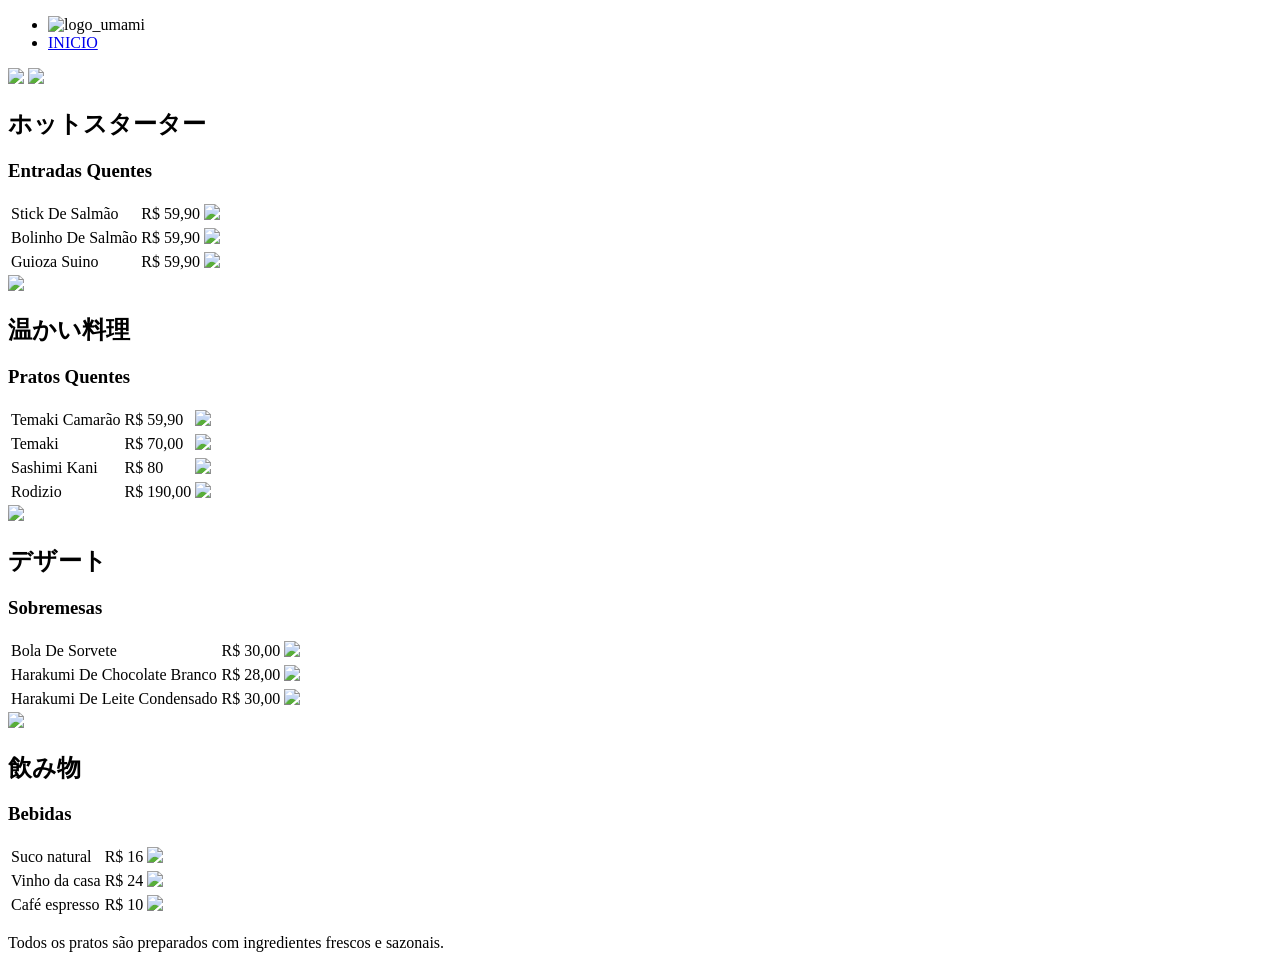
==== cardapio.html @ 9ab7f7f8 "Adicionando HTML" ====
<!DOCTYPE html>
<html lang="pt-BR">
  <head>
    <meta charset="UTF-8" />
    <meta name="viewport" content="width=device-width, initial-scale=1.0" />

    <link rel="shortcut icon" href="IMG/favicon.ico" type="image/x-icon">
    <link rel="stylesheet" href="menu.css">
    <link href="https://fonts.googleapis.com/css2?family=Roboto+Condensed:ital,wght@0,100..900;1,100..900&display=swap"
        rel="stylesheet">
    <title> Umami — Cardápio</title>
    <link href="https://fonts.googleapis.com/css2?family=Cormorant+Garamond:ital,wght@0,400;0,500;0,600;1,400;1,500&family=DM+Sans:wght@300;400;500&display=swap" rel="stylesheet" />
  </head>
  <body>
    <div class="page">
      
      <header class="Nav">

      <nav>

          <ul>
            <li><img src="IMG/LOGO png.png" alt="logo_umami" width="70px"></li>
            <li class="nav_lista"><a href="index.html">INICIO</a></li>
          </ul>
        </nav>
      </header>
      
      <!-- Entradas -->
      <img  class= "Japa" src="IMG/Japa__2.png">
      <img  class= "Japa1" src="IMG/pergaminho 1.png" >
    <section class="seção1">
        <h2 class ="Topicos">ホットスターター</h2>
        <h3 class="Topicos2">Entradas Quentes</h3>
      <table>
        <tr>
          <td class="Linha">
            <div class="item-nome">Stick De Salmão</div>
          </td>
          <td class="item-preço">R$ 59,90</td>
          <td class="Linha">
            <div class="Img"><img src="IMG/Stick_de_salmão-removebg-preview.png" width="130px"></div>
          </td>
         
        </tr>
        <tr>         
          <td class="Linha">
            <div class="item-nome">Bolinho De Salmão</span></div>
          </td>
          <td class="item-preço">R$ 59,90</td>
          <td class="Linha">
            <div class="Img"><img src="IMG/bolinho_de_salmão-removebg-preview.png" width="130px"></div>
          </td>
        </tr>
        <tr>
          <td class="Linha">
            <div class="item-nome">Guioza Suino</div>
          </td>
          <td class="item-preço">R$ 59,90</td>
          <td class="Linha">
            <div class="Img"><img src="IMG/Guiza_suino-removebg-preview.png" width="125px"></div>
          </td>
        </tr>
      </table>
    </section>

    <!-- Pratos Principais -->
    <img  class= "Japa" src="IMG/Japa__2.png">
    <section class="seção">
        <h2 class="Topicos">温かい料理</h2>
        <h3 class="Topicos2">Pratos Quentes</h3>
      <table>
        <tr>
          <td class="Linha">
            <div class="item-nome">Temaki Camarão</div>
          </td>
          <td class="item-preço">R$ 59,90</td>
          <td class="Linha">
            <div class="Img"><img src="IMG/TEMAKI_CAMARÃO-removebg-preview.png" width="125px"></div>
          </td>
        </tr>
        <tr>
          <td class="Linha">
            <div class="item-nome">Temaki</div>
          </td>
          <td class="item-preço">R$ 70,00</td>
          <td class="Linha">
            <div class="Img"><img src="IMG/TEMAKI_ATUM-removebg-preview.png" width="125px"></div>
          </td>
        </tr>
        <tr>
          <td class="Linha">
            <div class="item-nome">Sashimi Kani</div>
          </td>
          <td class="item-preço">R$ 80</td>
          <td class ="Linha">
            <div class="Img"><img src="IMG/SASHIMI_KANI-removebg-preview.png" width="125px"></div>
          </td>
        </tr>
        <tr>
          <td class ="Linha">
            <div class="item-nome">Rodizio</div>
          </td>
          <td class="item-preço">R$ 190,00</td>
          <td class="Linha">
            <div class="Img"><img src="IMG/COMBINADOS-removebg-preview.png" width="120px"></div>
          </td>
          
        </tr>
      </table>
    </section>

    <!-- Sobremesas -->
    <img  class= "Japa" src="IMG/Japa__2.png">
    <section class="seção">
        <h2 class="Topicos">デザート</h2>
        <h3 class="Topicos2">Sobremesas</h3>
      <table>
        <tr>
          <td class="Linha">
            <div class="item-nome">Bola De Sorvete</div>
          </td>
          <td class="item-preço">R$ 30,00</td>
          <td class="Linha">
            <div class="Img"><img src="IMG/Bola De Sorvete.png" width="125px"></div>
          </td>
        </tr>
        <tr>
          <td class="Linha">
            <div class="item-nome">Harakumi De Chocolate Branco</div>
          </td>
          <td class="item-preço">R$ 28,00</td>
          <td class="Linha">
            <div class="Img"><img src="IMG/HARAKUMI_DOCE_DE_LEITE-removebg-preview.png" width="125px"></div>
          </td>
        </tr>
        <tr>
          <td class="Linha">
            <div class="item-nome">Harakumi De Leite Condensado</div>
          </td>
          <td class="item-preço">R$ 30,00</td>
          <td class="Linha">
            <div class="Img"><img src="IMG/HARAKUMI_CHOCOLATE_COM_BANANA.png" width="125px"></div>
          </td>
        </tr>
      </table>
    </section>

    <!-- Bebidas -->
   <img  class= "Japa" src="IMG/Japa__2.png">
    <section class="seção">
        <h2 class="Topicos">飲み物</h2>  
        <h3 class="Topicos2">Bebidas</h3>  
      </p>  
      <table>
        <tr>
          <td class="Linha">
            <div class="item-nome">Suco natural</div>
          </td>
          <td class="item-preço">R$ 16</td>
          <td class="Linha">
            <div class="Img"><img src="IMG/Suco.png" width="125px"></div>
          </td>
        </tr>
        <tr>
          <td class="Linha">
            <div class="item-nome">Vinho da casa</div>
          </td>
          <td class="item-preço">R$ 24</td>
          <td class="Linha">
            <div class="Img"><img src="IMG/vinho.png" width="125px"></div>
          </td>
        </tr>
        <tr>
          <td class="Linha">
            <div class="item-nome">Café espresso</div>
          </td>
          <td class="item-preço">R$ 10</td>
          <td class="Linha">
            <div class="Img"><img src="IMG/cafe.png" width="125px"></div>
          </td>
        </tr>
      </table>
    </section>

    <footer class="footer">
      <p>Todos os pratos são preparados com ingredientes frescos e sazonais.</p>
    </footer>

  </div>
</body>
</html>
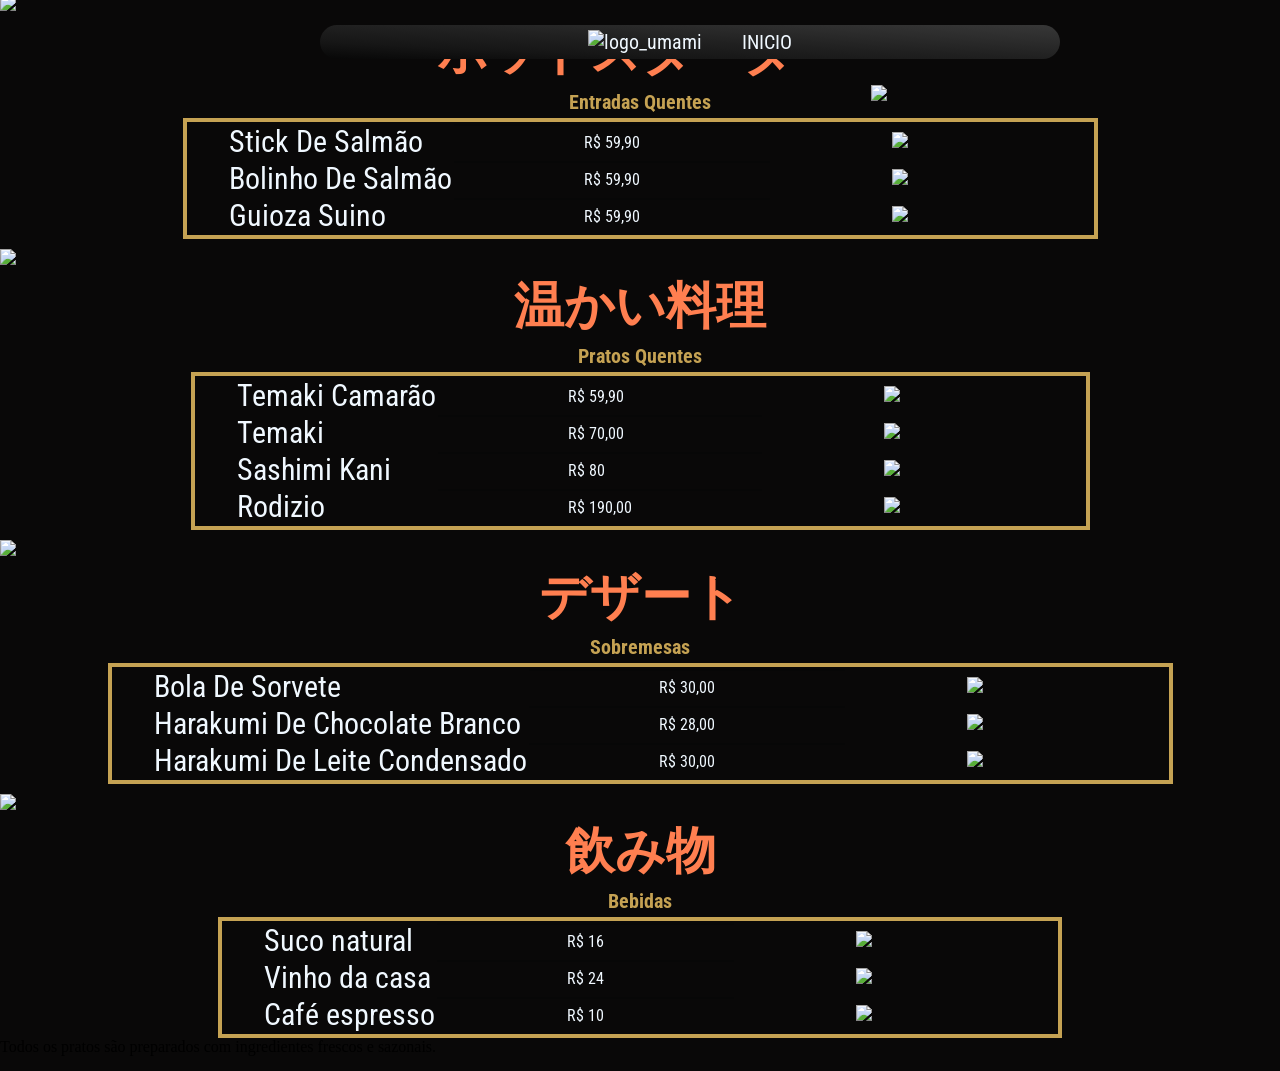
==== commit 583e2327: "Update cardapio.html" ====
--- a/cardapio.html
+++ b/cardapio.html
@@ -4,7 +4,7 @@
     <meta charset="UTF-8" />
     <meta name="viewport" content="width=device-width, initial-scale=1.0" />
 
-    <link rel="shortcut icon" href="IMG/favicon.ico" type="image/x-icon">
+    <link rel="shortcut icon" href="../img/favicon.ico" type="image/x-icon">
     <link rel="stylesheet" href="menu.css">
     <link href="https://fonts.googleapis.com/css2?family=Roboto+Condensed:ital,wght@0,100..900;1,100..900&display=swap"
         rel="stylesheet">
--- a/menu.css
+++ b/menu.css
@@ -0,0 +1,126 @@
+* {
+    margin: 0;
+    padding: 0;
+    list-style: none;
+}
+
+body {
+    background-color: #090808;
+    margin-top: -15px;
+    /* overflow-x: hidden; */
+}
+
+header {
+    background-image: linear-gradient(to right top, #070707, #161616, #202020, #2c2c2c, #373737);
+    border-radius: 35px;
+    position: absolute;
+    margin: 40px 320px;
+    width: 740px;
+    
+}
+header nav ul {
+    /* Deixa o conteudo no meio */
+    display: flex;
+    justify-content: center;
+    align-items: center;
+    /* Espaçamento  */
+    gap: 40px;
+    
+   
+}
+header nav ul li   {
+    /* Muda a setinha do mouse  */
+   cursor: pointer;
+   color: aliceblue;
+   font-size: 20px;
+   font-family: "Roboto Condensed", sans-serif;
+   position:relative;
+   padding: 5px 0px;
+   text-decoration: none;
+
+   transition: transform 0.5s ease;
+}
+
+.nav_lista:hover{
+    color: #C5A253;
+    transform: scale(1.2);
+}
+
+header a {
+    text-decoration: none;
+    color:aliceblue;
+
+}
+
+.Japa1 {
+    position: fixed;
+    margin-top: 100px;
+    margin-left: 855px;
+    width: 250px;
+
+}
+
+.seção { 
+    padding: 0 9px;
+
+}
+table {
+    margin: auto;
+    padding: 0 40px;
+    color: #C5A253;
+    border: 4px solid;
+}
+
+
+tr {
+    transition: transform 0.9s ease;
+}
+tr:hover {
+    background-color:  #161616;
+   
+}
+.Japa {
+    margin-top: 10px;
+}
+.Topicos {
+    margin: 4px;
+    text-align: center;
+}
+
+.Topicos2 {
+    margin: 4px;
+    text-align: center;
+    font-size: 20px;
+    color: #C5A253;
+    font-family: "Roboto Condensed", sans-serif;
+
+}
+.Linha {
+    border-top: 2px soli;
+
+}
+
+.item-preço { 
+    color: aliceblue;
+    border-top:2px solid #070707;
+    font-family: "Roboto Condensed", sans-serif;
+    padding: 0px 130px;
+}
+
+.item-nome {
+    color:aliceblue;
+    font-family: "Roboto Condensed", sans-serif;
+    font-size: 30px;
+}
+
+h2 {
+    color: coral;
+    font-size: 50px;
+    font-family: "Roboto Condensed", sans-serif;
+}
+
+.Img {
+    padding: 1px 120px;
+    width: 40px;
+    
+}
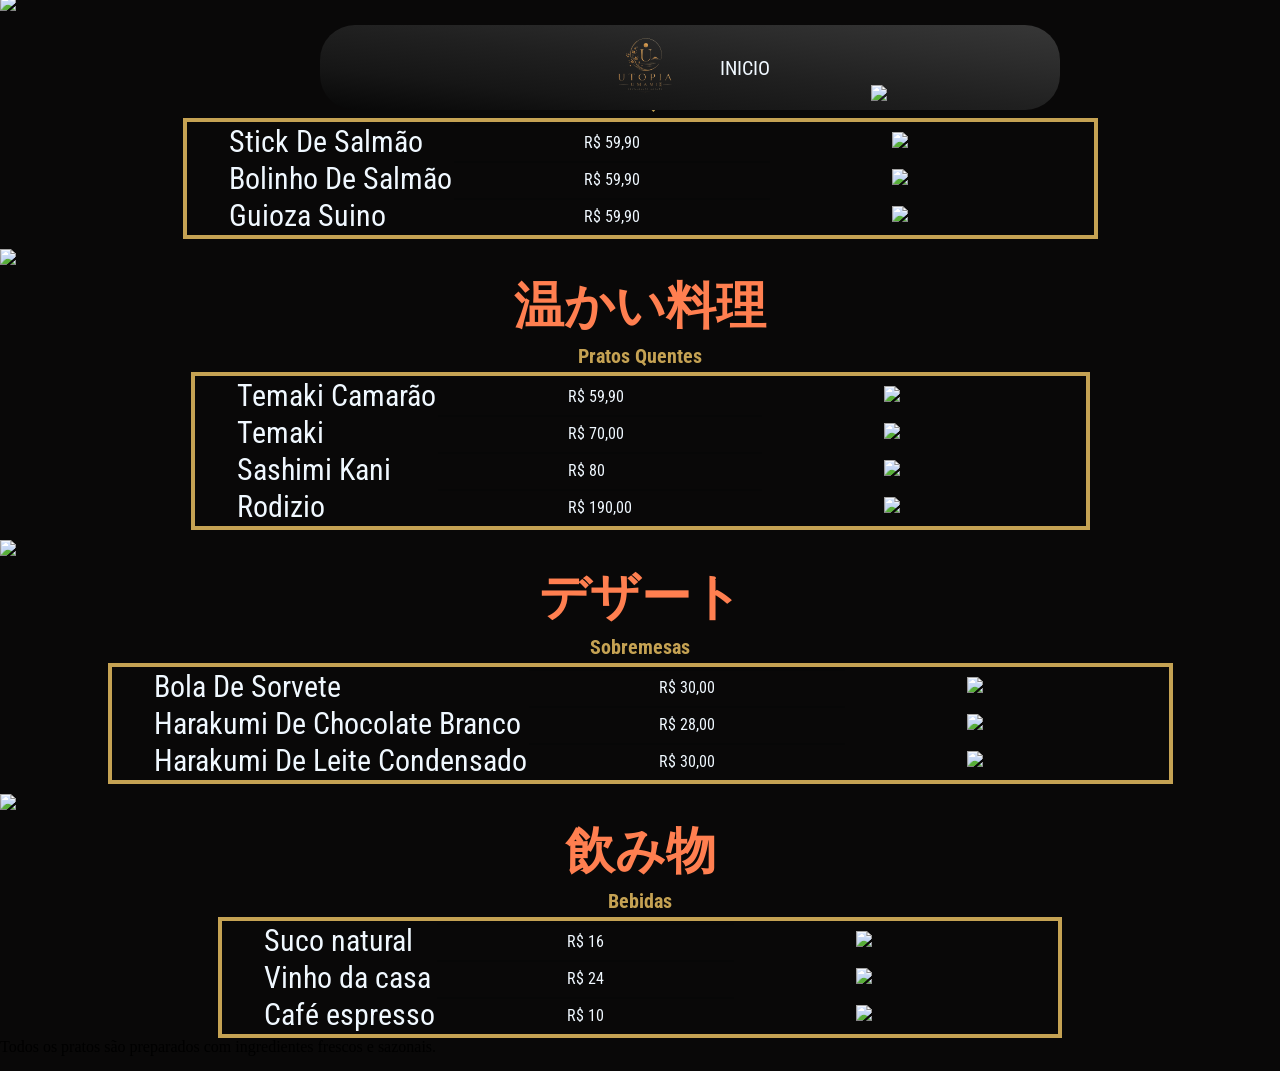
==== commit ed5e2404: "Update cardapio.html" ====
--- a/cardapio.html
+++ b/cardapio.html
@@ -19,7 +19,7 @@
       <nav>
 
           <ul>
-            <li><img src="IMG/LOGO png.png" alt="logo_umami" width="70px"></li>
+            <li><img src="/img/LOGO png.png" alt="logo_umami" width="70px"></li>
             <li class="nav_lista"><a href="index.html">INICIO</a></li>
           </ul>
         </nav>
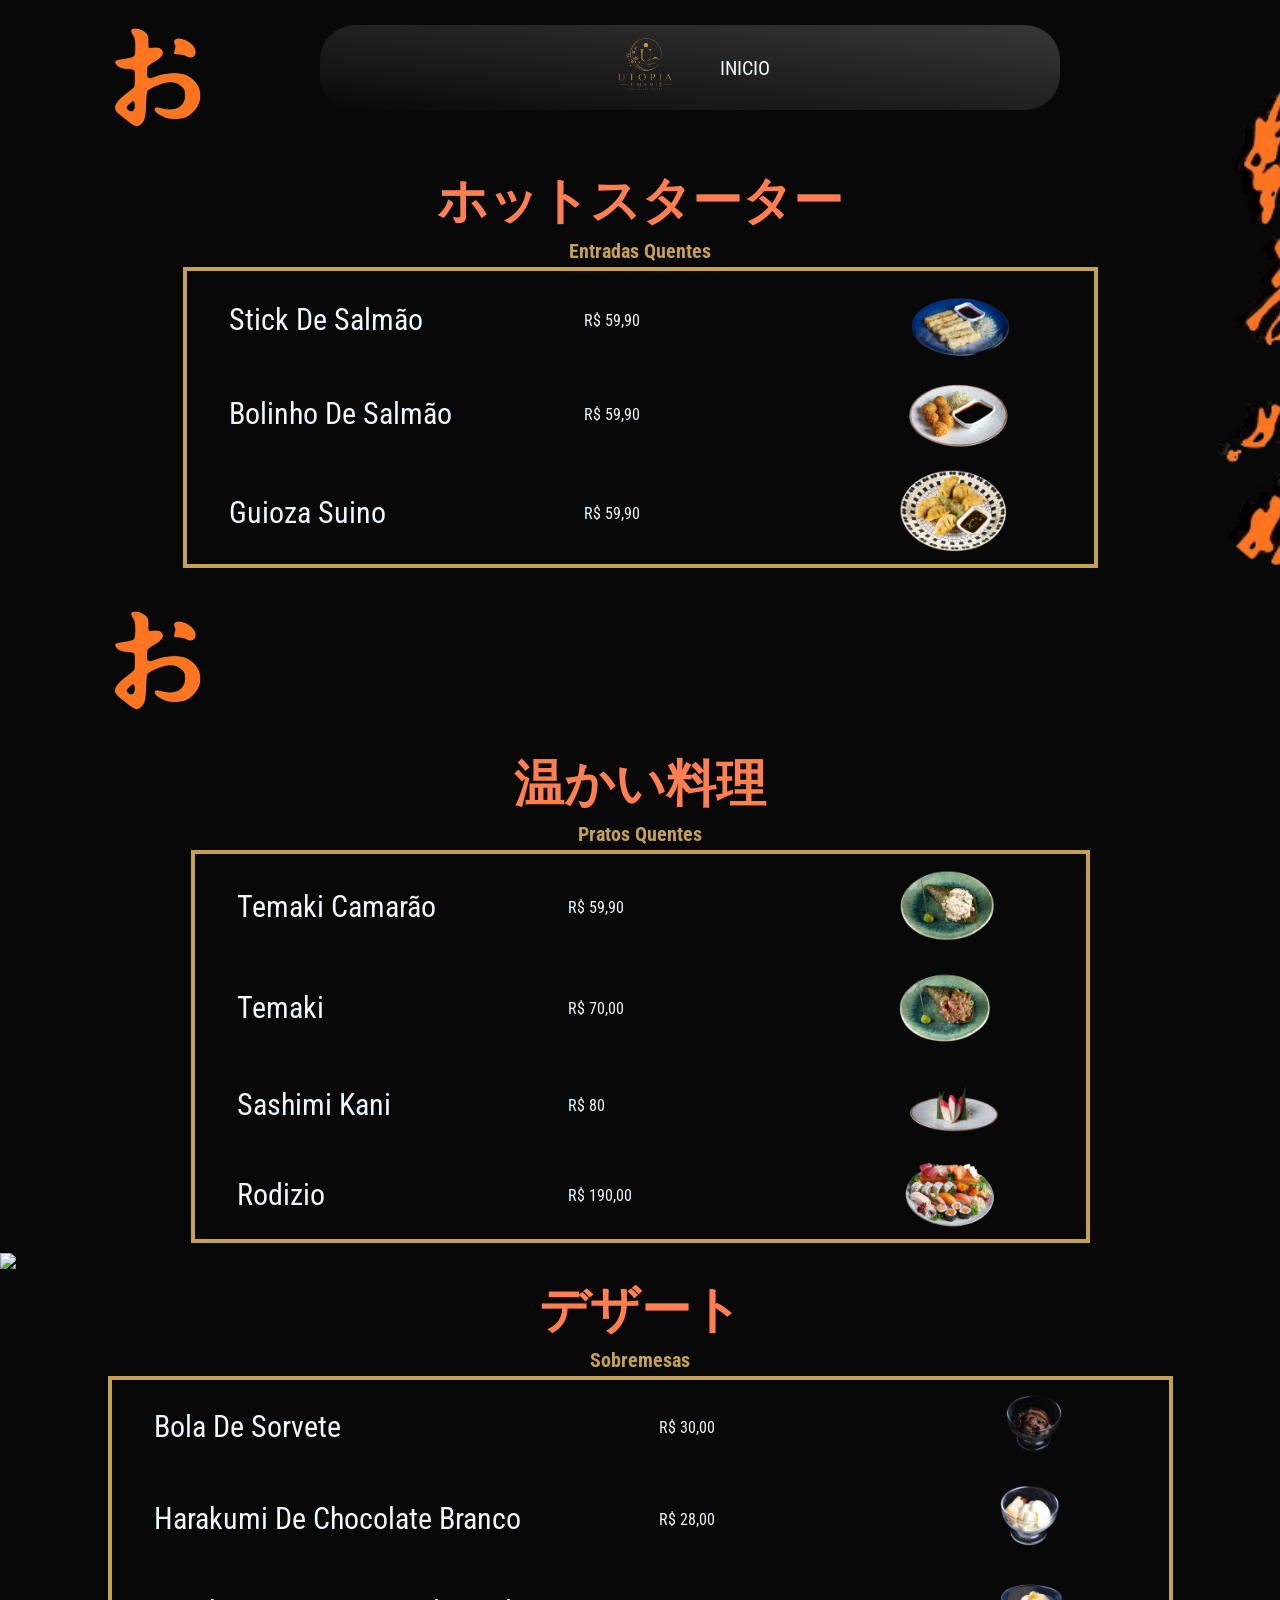
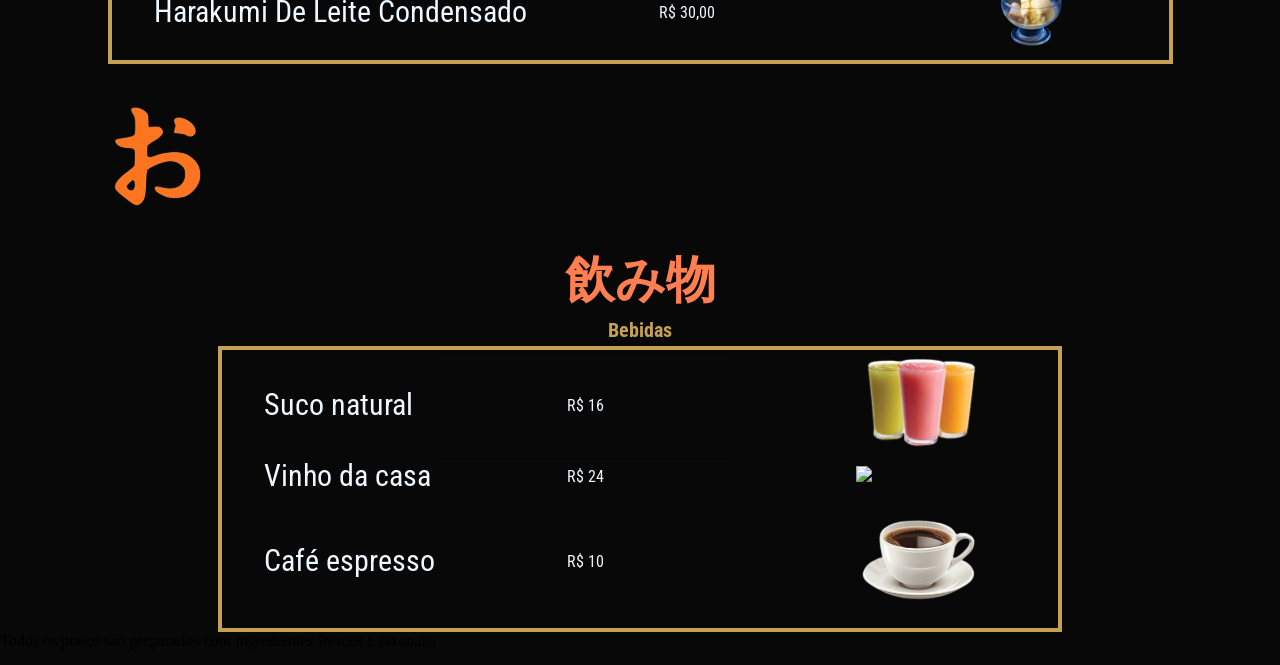
==== commit 049c7877: "Update cardapio.html" ====
--- a/cardapio.html
+++ b/cardapio.html
@@ -4,7 +4,7 @@
     <meta charset="UTF-8" />
     <meta name="viewport" content="width=device-width, initial-scale=1.0" />
 
-    <link rel="shortcut icon" href="../img/favicon.ico" type="image/x-icon">
+    <link rel="shortcut icon" href="img/favicon.ico" type="image/x-icon">
     <link rel="stylesheet" href="menu.css">
     <link href="https://fonts.googleapis.com/css2?family=Roboto+Condensed:ital,wght@0,100..900;1,100..900&display=swap"
         rel="stylesheet">
@@ -19,15 +19,15 @@
       <nav>
 
           <ul>
-            <li><img src="/img/LOGO png.png" alt="logo_umami" width="70px"></li>
+            <li><img src="img/LOGO png.png" alt="logo_umami" width="70px"></li>
             <li class="nav_lista"><a href="index.html">INICIO</a></li>
           </ul>
         </nav>
       </header>
       
       <!-- Entradas -->
-      <img  class= "Japa" src="IMG/Japa__2.png">
-      <img  class= "Japa1" src="IMG/pergaminho 1.png" >
+      <img  class= "Japa" src="img/Japa__2.png">
+      <img  class= "Japa1" src="img/pergaminho 1.png" >
     <section class="seção1">
         <h2 class ="Topicos">ホットスターター</h2>
         <h3 class="Topicos2">Entradas Quentes</h3>
@@ -38,7 +38,7 @@
           </td>
           <td class="item-preço">R$ 59,90</td>
           <td class="Linha">
-            <div class="Img"><img src="IMG/Stick_de_salmão-removebg-preview.png" width="130px"></div>
+            <div class="Img"><img src="img/Stick_de_salmão-removebg-preview.png" width="130px"></div>
           </td>
          
         </tr>
@@ -48,7 +48,7 @@
           </td>
           <td class="item-preço">R$ 59,90</td>
           <td class="Linha">
-            <div class="Img"><img src="IMG/bolinho_de_salmão-removebg-preview.png" width="130px"></div>
+            <div class="Img"><img src="img/bolinho_de_salmão-removebg-preview.png" width="130px"></div>
           </td>
         </tr>
         <tr>
@@ -57,14 +57,14 @@
           </td>
           <td class="item-preço">R$ 59,90</td>
           <td class="Linha">
-            <div class="Img"><img src="IMG/Guiza_suino-removebg-preview.png" width="125px"></div>
+            <div class="Img"><img src="img/Guiza_suino-removebg-preview.png" width="125px"></div>
           </td>
         </tr>
       </table>
     </section>
 
     <!-- Pratos Principais -->
-    <img  class= "Japa" src="IMG/Japa__2.png">
+    <img  class= "Japa" src="img/Japa__2.png">
     <section class="seção">
         <h2 class="Topicos">温かい料理</h2>
         <h3 class="Topicos2">Pratos Quentes</h3>
@@ -75,7 +75,7 @@
           </td>
           <td class="item-preço">R$ 59,90</td>
           <td class="Linha">
-            <div class="Img"><img src="IMG/TEMAKI_CAMARÃO-removebg-preview.png" width="125px"></div>
+            <div class="Img"><img src="img/TEMAKI_CAMARÃO-removebg-preview.png" width="125px"></div>
           </td>
         </tr>
         <tr>
@@ -84,7 +84,7 @@
           </td>
           <td class="item-preço">R$ 70,00</td>
           <td class="Linha">
-            <div class="Img"><img src="IMG/TEMAKI_ATUM-removebg-preview.png" width="125px"></div>
+            <div class="Img"><img src="img/TEMAKI_ATUM-removebg-preview.png" width="125px"></div>
           </td>
         </tr>
         <tr>
@@ -93,7 +93,7 @@
           </td>
           <td class="item-preço">R$ 80</td>
           <td class ="Linha">
-            <div class="Img"><img src="IMG/SASHIMI_KANI-removebg-preview.png" width="125px"></div>
+            <div class="Img"><img src="img/SASHIMI_KANI-removebg-preview.png" width="125px"></div>
           </td>
         </tr>
         <tr>
@@ -102,7 +102,7 @@
           </td>
           <td class="item-preço">R$ 190,00</td>
           <td class="Linha">
-            <div class="Img"><img src="IMG/COMBINADOS-removebg-preview.png" width="120px"></div>
+            <div class="Img"><img src="img/COMBINADOS-removebg-preview.png" width="120px"></div>
           </td>
           
         </tr>
@@ -121,7 +121,7 @@
           </td>
           <td class="item-preço">R$ 30,00</td>
           <td class="Linha">
-            <div class="Img"><img src="IMG/Bola De Sorvete.png" width="125px"></div>
+            <div class="Img"><img src="img/Bola De Sorvete.png" width="125px"></div>
           </td>
         </tr>
         <tr>
@@ -130,7 +130,7 @@
           </td>
           <td class="item-preço">R$ 28,00</td>
           <td class="Linha">
-            <div class="Img"><img src="IMG/HARAKUMI_DOCE_DE_LEITE-removebg-preview.png" width="125px"></div>
+            <div class="Img"><img src="img/HARAKUMI_DOCE_DE_LEITE-removebg-preview.png" width="125px"></div>
           </td>
         </tr>
         <tr>
@@ -139,14 +139,14 @@
           </td>
           <td class="item-preço">R$ 30,00</td>
           <td class="Linha">
-            <div class="Img"><img src="IMG/HARAKUMI_CHOCOLATE_COM_BANANA.png" width="125px"></div>
+            <div class="Img"><img src="img/HARAKUMI_CHOCOLATE_COM_BANANA.png" width="125px"></div>
           </td>
         </tr>
       </table>
     </section>
 
     <!-- Bebidas -->
-   <img  class= "Japa" src="IMG/Japa__2.png">
+   <img  class= "Japa" src="img/Japa__2.png">
     <section class="seção">
         <h2 class="Topicos">飲み物</h2>  
         <h3 class="Topicos2">Bebidas</h3>  
@@ -158,7 +158,7 @@
           </td>
           <td class="item-preço">R$ 16</td>
           <td class="Linha">
-            <div class="Img"><img src="IMG/Suco.png" width="125px"></div>
+            <div class="Img"><img src="img/Suco.png" width="125px"></div>
           </td>
         </tr>
         <tr>
@@ -167,7 +167,7 @@
           </td>
           <td class="item-preço">R$ 24</td>
           <td class="Linha">
-            <div class="Img"><img src="IMG/vinho.png" width="125px"></div>
+            <div class="Img"><img src="img/vinho.png" width="125px"></div>
           </td>
         </tr>
         <tr>
@@ -176,7 +176,7 @@
           </td>
           <td class="item-preço">R$ 10</td>
           <td class="Linha">
-            <div class="Img"><img src="IMG/cafe.png" width="125px"></div>
+            <div class="Img"><img src="img/cafe.png" width="125px"></div>
           </td>
         </tr>
       </table>
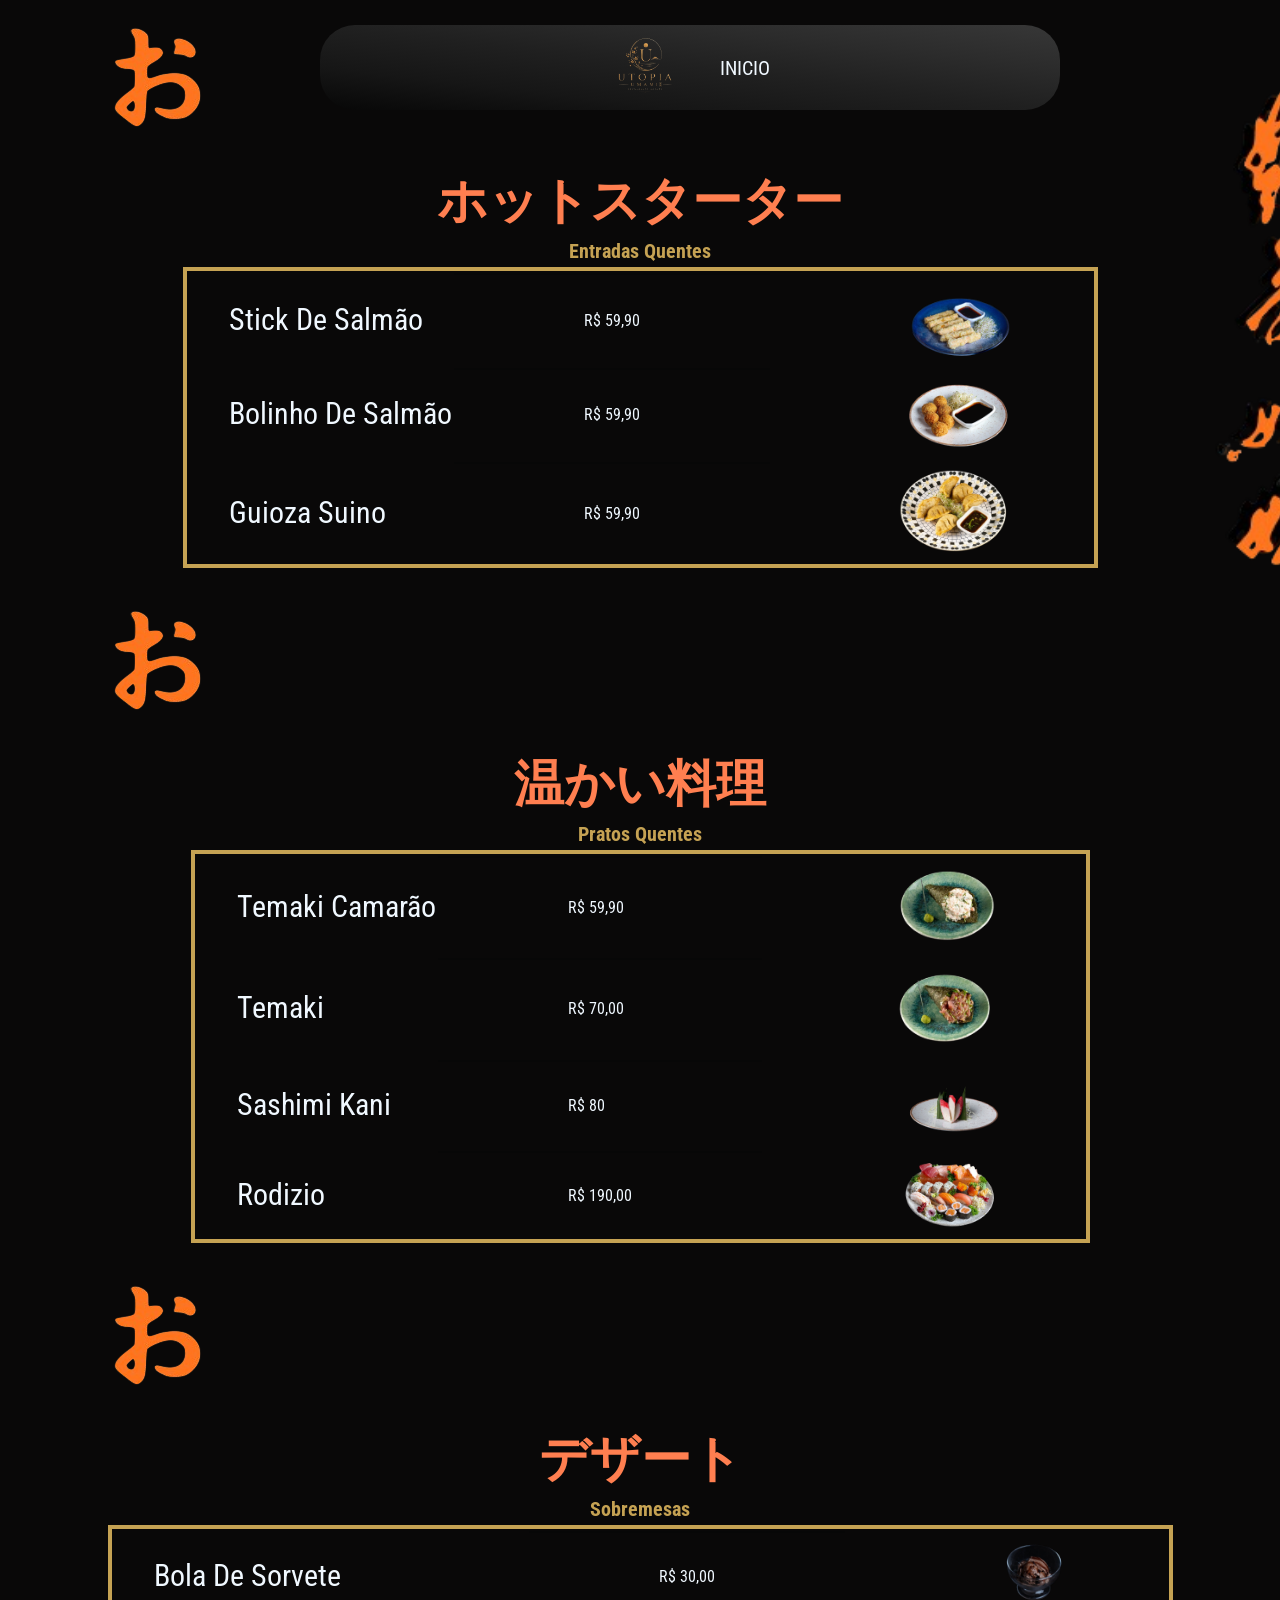
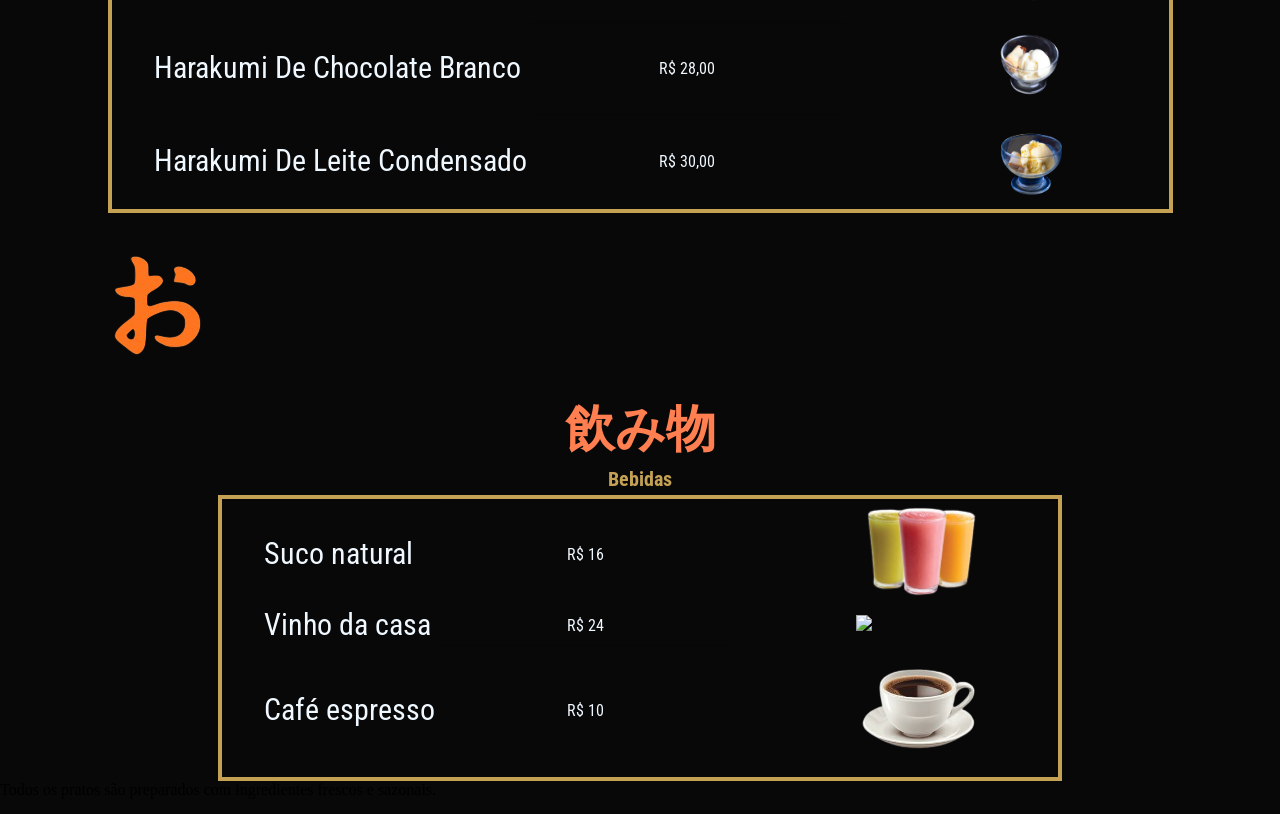
==== commit 3ab1fc88: "Fix image source path for Japa dessert" ====
--- a/cardapio.html
+++ b/cardapio.html
@@ -110,7 +110,7 @@
     </section>
 
     <!-- Sobremesas -->
-    <img  class= "Japa" src="IMG/Japa__2.png">
+    <img  class= "Japa" src="img/Japa__2.png">
     <section class="seção">
         <h2 class="Topicos">デザート</h2>
         <h3 class="Topicos2">Sobremesas</h3>
